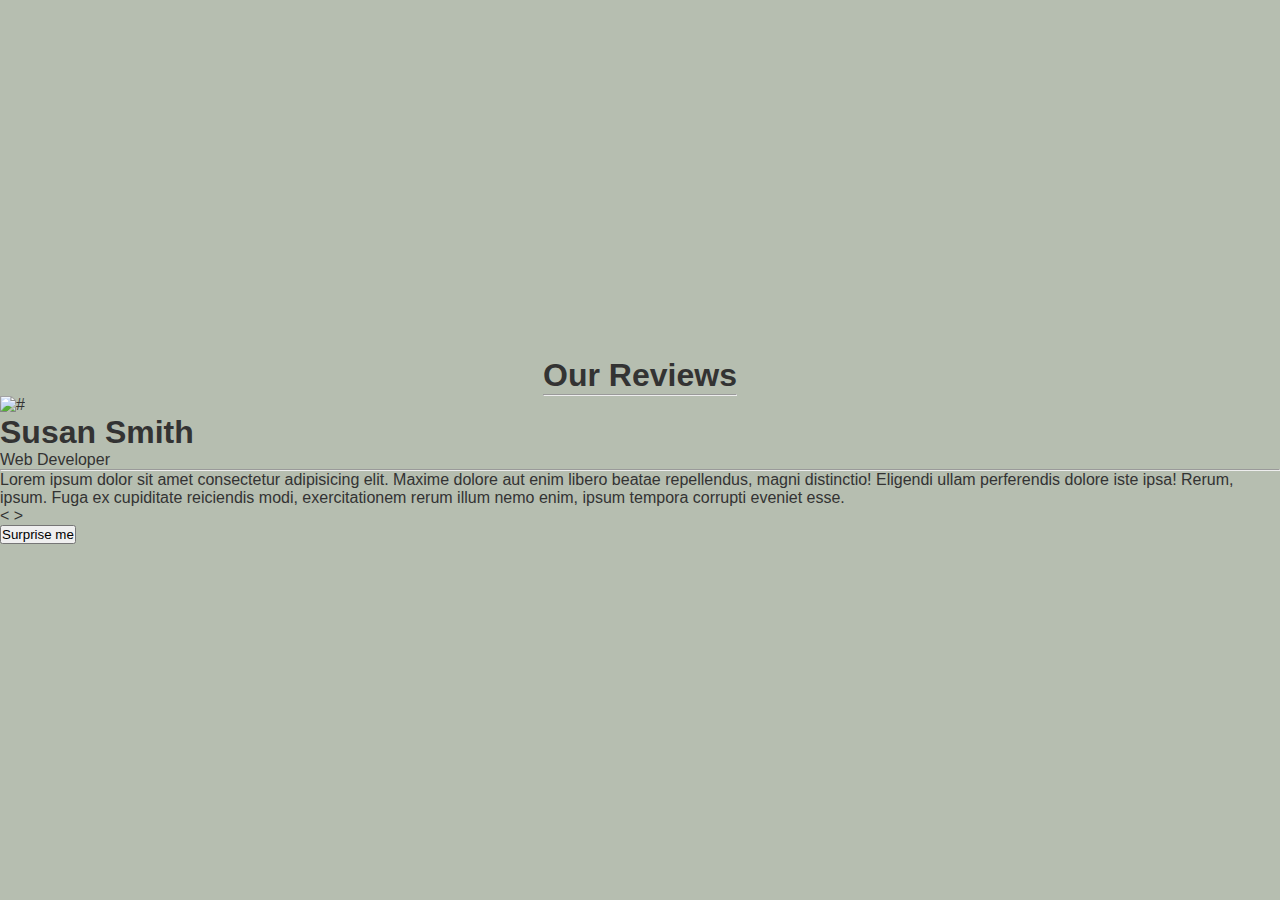
==== Project 3 Reviews/index.html @ cc64d649 "2st project started and finished html" ====
<!DOCTYPE html>
<html lang="en">
<head>
    <meta charset="UTF-8">
    <meta http-equiv="X-UA-Compatible" content="IE=edge">
    <meta name="viewport" content="width=device-width, initial-scale=1.0">
    <title>Our Reviews</title>
    <link rel="stylesheet" href="style.css">
</head>
<body>
    <div class="container">
        <header class="header">
            <h1 class="content-title">
                Our Reviews
            </h1>
            <hr class="blue small">
        </header>
        <main class="main">
            <div class="card">
                <img src="#" alt="#" class="person-photo">
                <h1 class="person-name">Susan Smith</h1>
                <p class="person-job">Web Developer</p>
                <hr class="grey medium">
                <p class="person-about">
                    Lorem ipsum dolor sit amet consectetur adipisicing elit. Maxime dolore aut enim libero beatae repellendus, magni distinctio! Eligendi ullam perferendis dolore iste ipsa! Rerum, ipsum. Fuga ex cupiditate reiciendis modi, exercitationem rerum illum nemo enim, ipsum tempora corrupti eveniet esse.
                </p>
                <div class="slider">
                    <span class="left"><</span> <span class="right">></span>
                </div>
                <button class="btn blue">Surprise me</button>
            </div>
        </main>
    </div>


    <script src="script.js"></script>
</body>
</html>
---- Project 3 Reviews/style.css ----
*{
    margin: 0;
    padding: 0;
    box-sizing: border-box;
}

body{
    height: 100vh;
    background-color: rgb(182, 190, 176);
    color: #333;
    font-family: sans-serif;
}

.container{
    display: flex;
    justify-content: center;
    flex-direction: column;
    align-items: center;
    height: 100%;

}
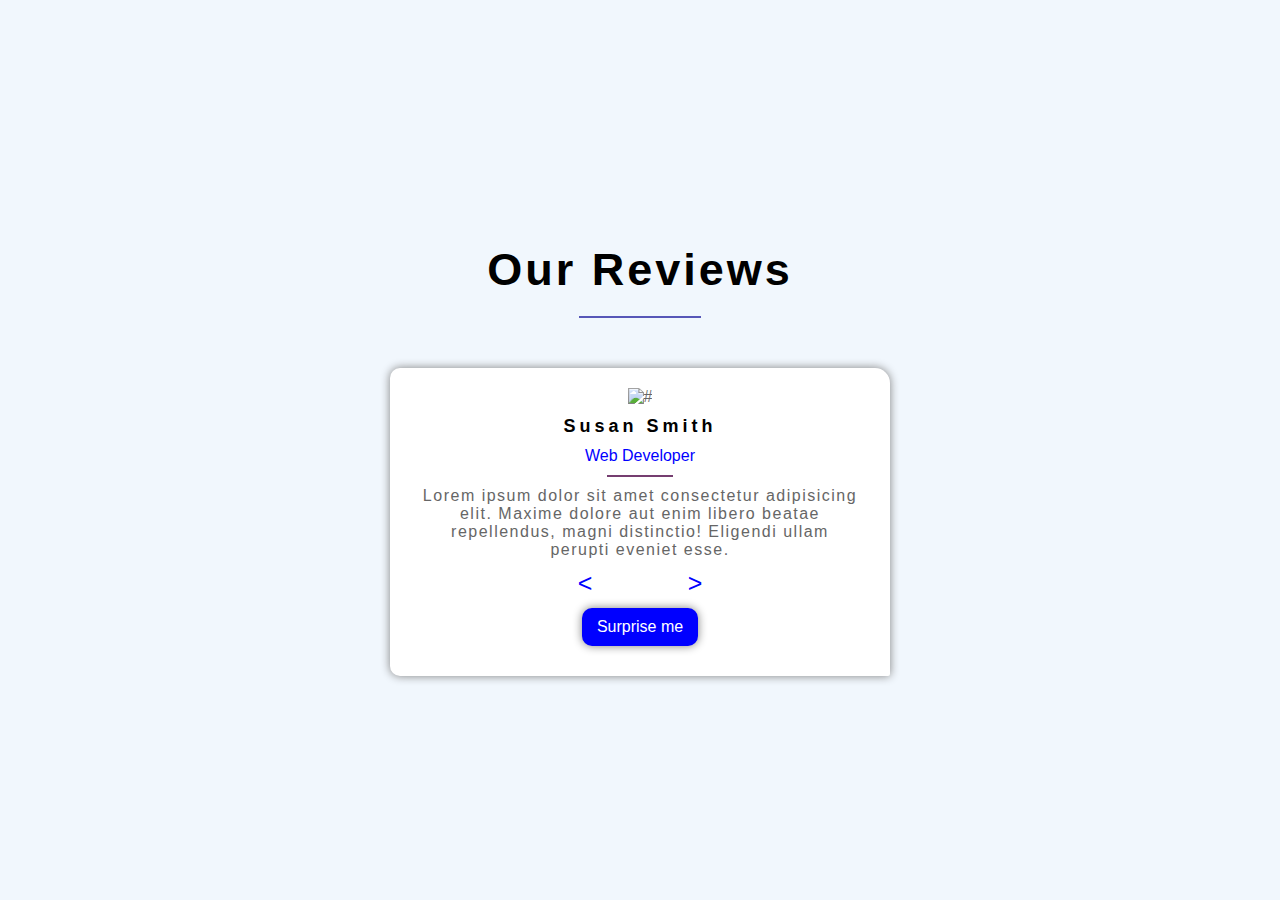
==== commit c13d482e: "style 67%" ====
--- a/Project 3 Reviews/index.html
+++ b/Project 3 Reviews/index.html
@@ -22,7 +22,7 @@
                 <p class="person-job">Web Developer</p>
                 <hr class="grey medium">
                 <p class="person-about">
-                    Lorem ipsum dolor sit amet consectetur adipisicing elit. Maxime dolore aut enim libero beatae repellendus, magni distinctio! Eligendi ullam perferendis dolore iste ipsa! Rerum, ipsum. Fuga ex cupiditate reiciendis modi, exercitationem rerum illum nemo enim, ipsum tempora corrupti eveniet esse.
+                    Lorem ipsum dolor sit amet consectetur adipisicing elit. Maxime dolore aut enim libero beatae repellendus, magni distinctio! Eligendi ullam perupti eveniet esse.
                 </p>
                 <div class="slider">
                     <span class="left"><</span> <span class="right">></span>
--- a/Project 3 Reviews/style.css
+++ b/Project 3 Reviews/style.css
@@ -6,7 +6,7 @@
 
 body{
     height: 100vh;
-    background-color: rgb(182, 190, 176);
+    background-color: #F1F7FD;
     color: #333;
     font-family: sans-serif;
 }
@@ -16,6 +16,106 @@
     justify-content: center;
     flex-direction: column;
     align-items: center;
-    height: 100%;
+    height: 100vh;
 
+}
+
+.header{
+    margin-bottom: 50px;
+
+}
+
+.header .content-title{
+    font-size: 45px;
+    letter-spacing: 3px;
+    color: black;
+    margin: 20px 0;
+}
+
+.header .blue{
+    border: 1px solid rgb(87, 87, 184);
+    
+}
+
+.small{
+    width: 40%;
+    margin: 0 auto;
+}
+
+.main{
+    display: flex;
+    justify-content: center;
+    align-items: center;
+    width: 100%;
+}
+
+.main .card{
+    max-width: 500px;
+    padding: 20px 30px;
+    background-color: #fff;
+    box-shadow: 0 0 10px grey;
+    border-radius: 10px 15px 2px 10px;
+    text-align: center;
+    color: #666;
+}
+
+.main .card .person-photo{
+    width: 100px;
+
+}
+
+.main .card .person-name{
+    color: black;
+    font-size: 18px;
+    letter-spacing: 4px;
+    margin: 10px 0;
+}
+
+.person-job{
+    color: blue;
+}
+
+.grey{
+    border: 1px solid rgb(117, 62, 112);
+}
+
+.medium{
+    width: 15%;
+    margin: 10px auto;
+}
+
+.person-about{
+    letter-spacing: 1.5px;
+}
+
+.slider{
+    display: flex;
+    color: blue;
+    justify-content: space-around;
+    font-size: 25px;
+    cursor: pointer;
+    width: 50%;
+    margin: 10px auto;
+}
+
+.btn{
+    outline: none;
+    border: none;
+    padding: 10px 15px;
+    margin-bottom: 10px;
+    background-color: blue;
+    color: white;
+    font-size: 16px;
+    border-radius: 10px; 
+    cursor: pointer;
+    transition: all 0.3s ease;
+    -webkit-transition: all .3s ease;
+    -moz-transition: all .3s ease;
+box-shadow: 0 0 10px grey;
+}
+
+.btn:hover{
+    background-color: black;
+    color: blue;
+    box-shadow: 0 0 10px blue;
 }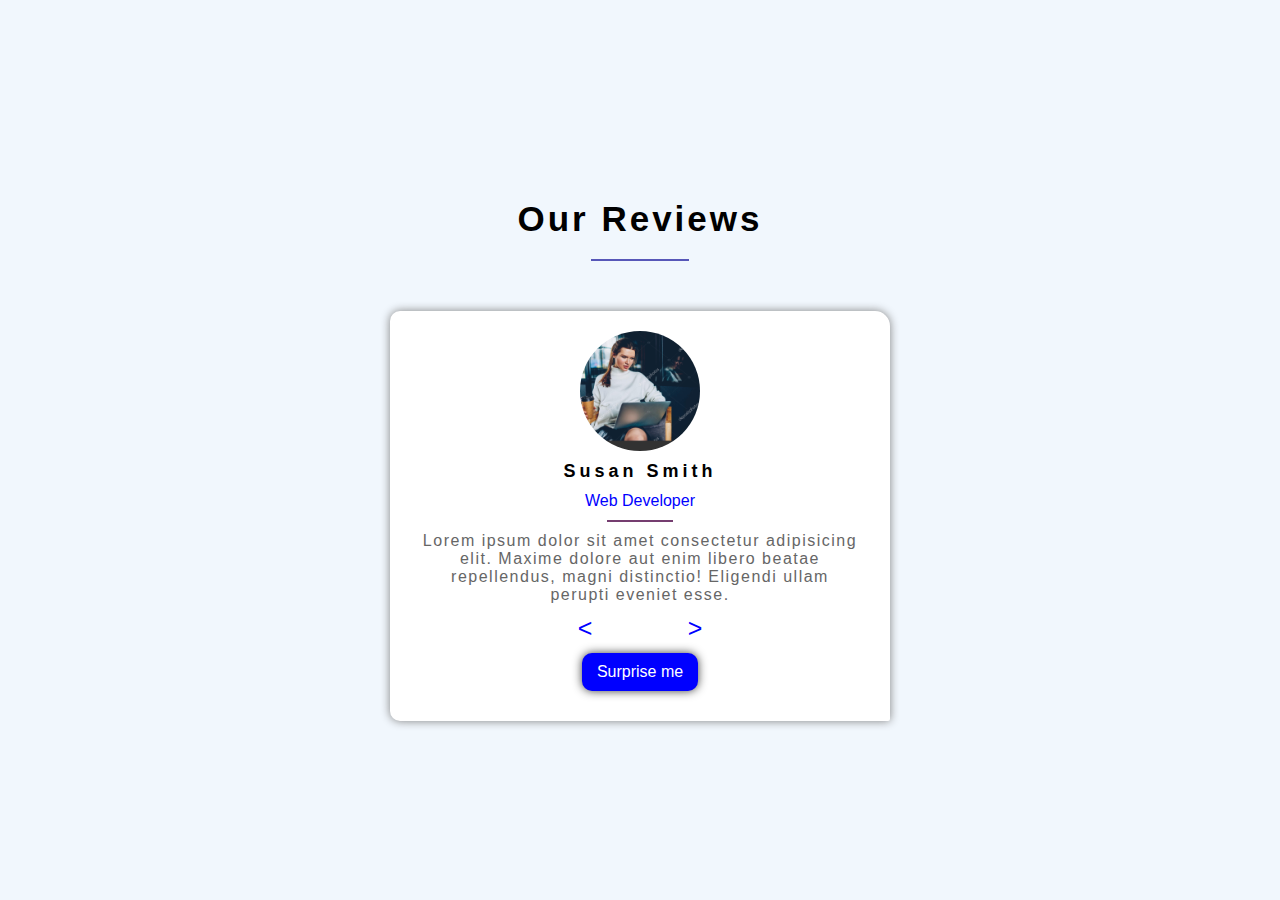
==== commit 84d806ff: "style 77%" ====
--- a/Project 3 Reviews/index.html
+++ b/Project 3 Reviews/index.html
@@ -17,7 +17,7 @@
         </header>
         <main class="main">
             <div class="card">
-                <img src="#" alt="#" class="person-photo">
+                <div class="person-photo"></div>
                 <h1 class="person-name">Susan Smith</h1>
                 <p class="person-job">Web Developer</p>
                 <hr class="grey medium">
--- a/Project 3 Reviews/style.css
+++ b/Project 3 Reviews/style.css
@@ -17,16 +17,15 @@
     flex-direction: column;
     align-items: center;
     height: 100vh;
-
+    padding: 25px;
 }
 
 .header{
     margin-bottom: 50px;
-
 }
 
 .header .content-title{
-    font-size: 45px;
+    font-size: 35px;
     letter-spacing: 3px;
     color: black;
     margin: 20px 0;
@@ -60,8 +59,14 @@
 }
 
 .main .card .person-photo{
-    width: 100px;
-
+    height: 120px;
+    background-image: url(depositphotos_208866120-stock-photo-serious-female-software-developer-creating.jpg);
+    background-position: center top;
+    background-size: cover;
+    width: 120px;
+    border-radius: 50%;
+    margin: 0 auto;
+    background-repeat: no-repeat;
 }
 
 .main .card .person-name{
@@ -111,7 +116,7 @@
     transition: all 0.3s ease;
     -webkit-transition: all .3s ease;
     -moz-transition: all .3s ease;
-box-shadow: 0 0 10px grey;
+    box-shadow: 0 0 10px rgb(63, 63, 63);
 }
 
 .btn:hover{
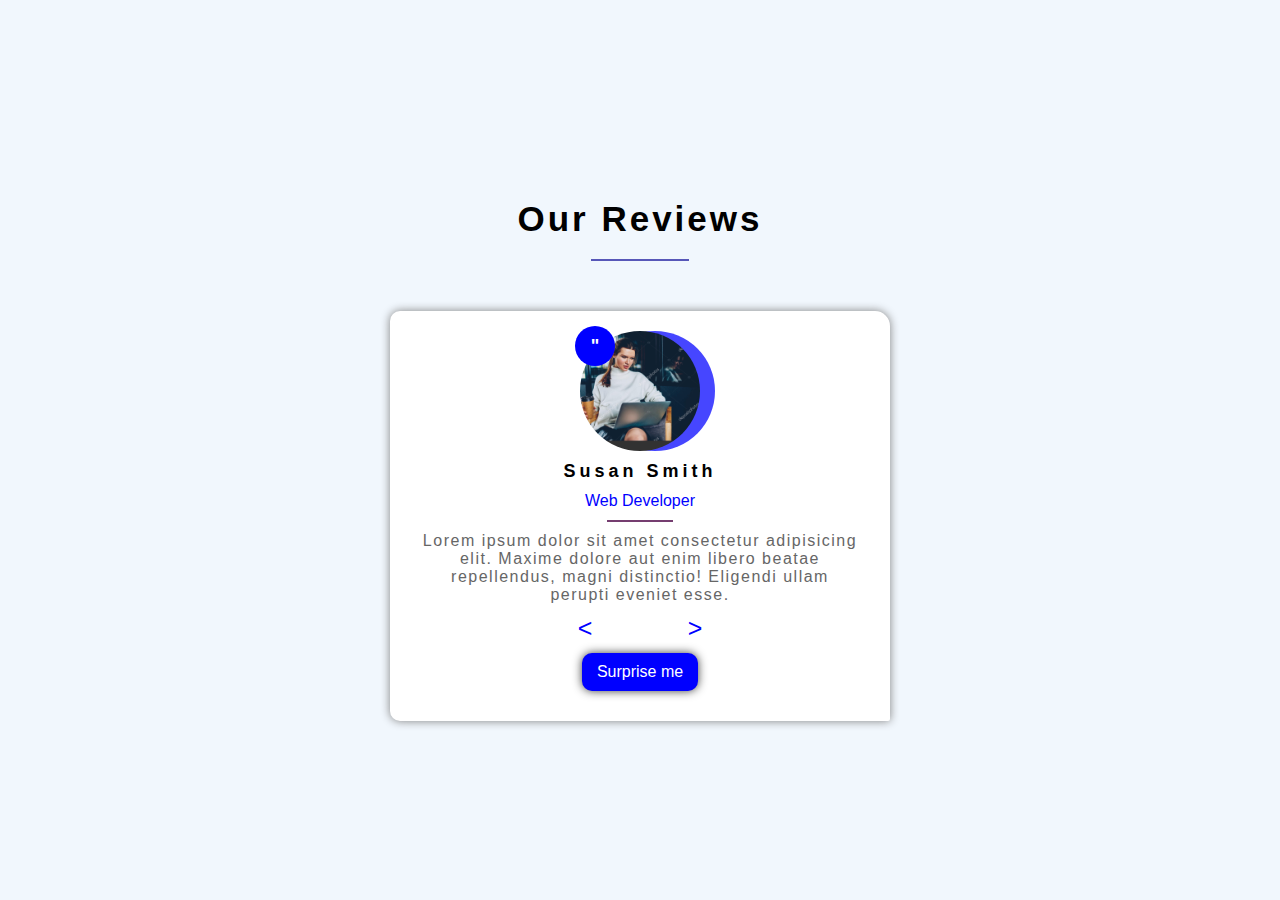
==== commit 9ed2abe0: "2nd project style finished" ====
--- a/Project 3 Reviews/index.html
+++ b/Project 3 Reviews/index.html
@@ -17,7 +17,9 @@
         </header>
         <main class="main">
             <div class="card">
-                <div class="person-photo"></div>
+                <div class="person-photo">
+                    <div class="background-person"></div>
+                </div>
                 <h1 class="person-name">Susan Smith</h1>
                 <p class="person-job">Web Developer</p>
                 <hr class="grey medium">
--- a/Project 3 Reviews/style.css
+++ b/Project 3 Reviews/style.css
@@ -56,9 +56,13 @@
     border-radius: 10px 15px 2px 10px;
     text-align: center;
     color: #666;
+    position: relative;
 }
 
 .main .card .person-photo{
+    position: absolute;
+    z-index: 0;
+    position: relative;
     height: 120px;
     background-image: url(depositphotos_208866120-stock-photo-serious-female-software-developer-creating.jpg);
     background-position: center top;
@@ -67,6 +71,38 @@
     border-radius: 50%;
     margin: 0 auto;
     background-repeat: no-repeat;
+    z-index: 1;
+}
+
+.main .card .person-photo::before{
+    content: '"';
+    position: absolute;
+    color: white;
+    left: -5px;
+    top: -5px;
+    width: 40px;
+    height: 40px;
+    display: flex;
+    justify-content: center;
+    align-items: center;
+    /* padding: 30px; */
+    border-radius: 50%;
+    background-color: blue;
+    font-size: 18px;
+    font-weight: 900;
+    /* z-index: 11; */
+}
+
+.card::after{
+    content: '';
+    position: absolute;
+    z-index: 0;
+    width: 120px;
+    height: 120px;
+    border-radius: 50%; 
+    background-color: rgb(70, 70, 255);
+    right: 175px;
+    top: 20px;
 }
 
 .main .card .person-name{
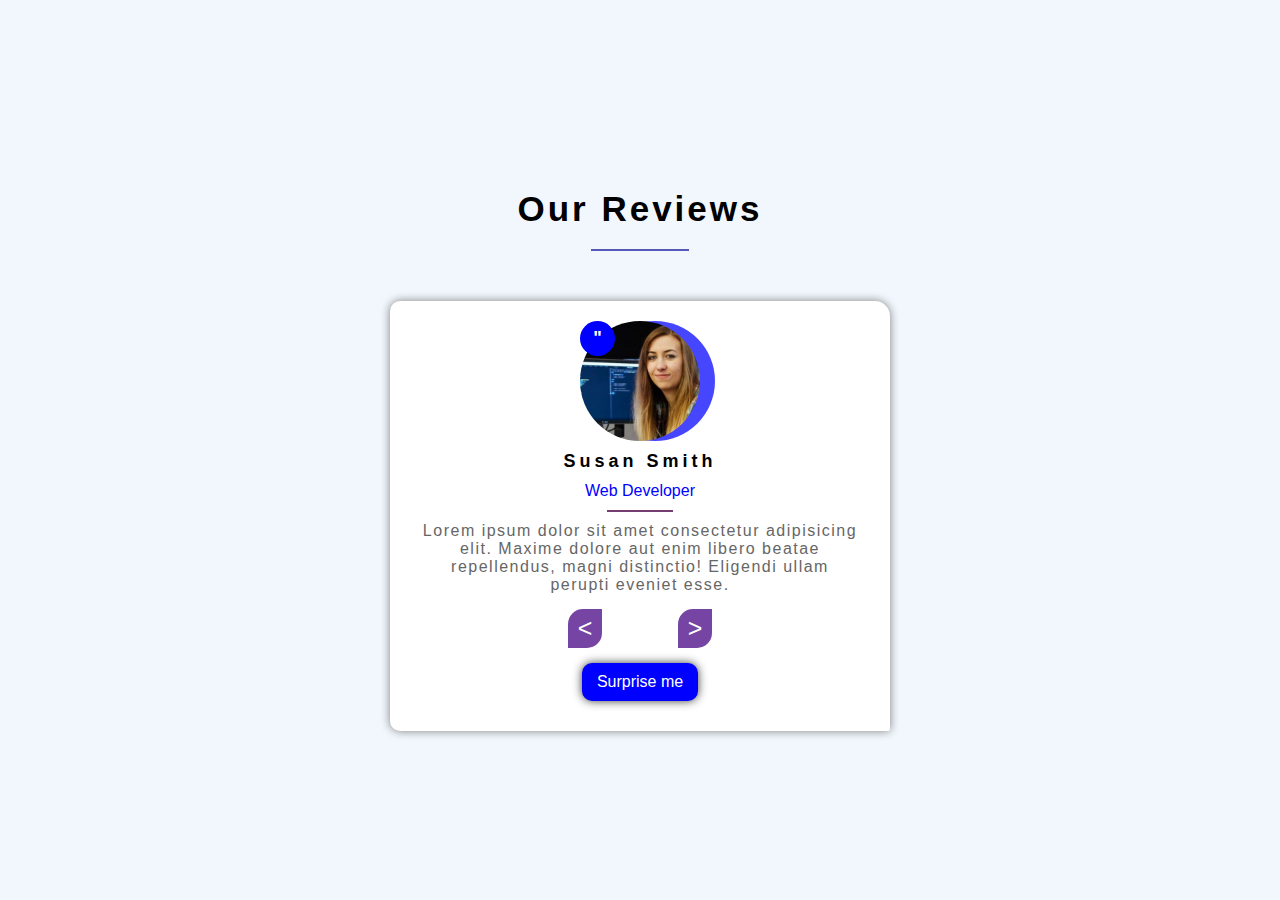
==== commit aabadbfd: "script started" ====
--- a/Project 3 Reviews/index.html
+++ b/Project 3 Reviews/index.html
@@ -29,7 +29,7 @@
                 <div class="slider">
                     <span class="left"><</span> <span class="right">></span>
                 </div>
-                <button class="btn blue">Surprise me</button>
+                <button class="btn blue surprise">Surprise me</button>
             </div>
         </main>
     </div>
--- a/Project 3 Reviews/style.css
+++ b/Project 3 Reviews/style.css
@@ -64,7 +64,7 @@
     z-index: 0;
     position: relative;
     height: 120px;
-    background-image: url(depositphotos_208866120-stock-photo-serious-female-software-developer-creating.jpg);
+    background-image: url(A-Day-in-the-Life-of-a-Web-Developer-2-or3dqau4fp30hw7i5yg12kruo142zihlxj7qu4rbio.jpg);
     background-position: center top;
     background-size: cover;
     width: 120px;
@@ -78,10 +78,10 @@
     content: '"';
     position: absolute;
     color: white;
-    left: -5px;
-    top: -5px;
-    width: 40px;
-    height: 40px;
+    left: 0px;
+    top: 0px;
+    width: 35px;
+    height: 35px;
     display: flex;
     justify-content: center;
     align-items: center;
@@ -131,12 +131,19 @@
 
 .slider{
     display: flex;
-    color: blue;
+    color: white;
     justify-content: space-around;
     font-size: 25px;
+
+    width: 50%;
+    margin: 15px auto;
+}
+
+.slider span{
     cursor: pointer;
-    width: 50%;
-    margin: 10px auto;
+    padding: 5px 10px;
+    background-color: rgb(118, 69, 163);
+    border-radius: 15px 0 15px 0;
 }
 
 .btn{
